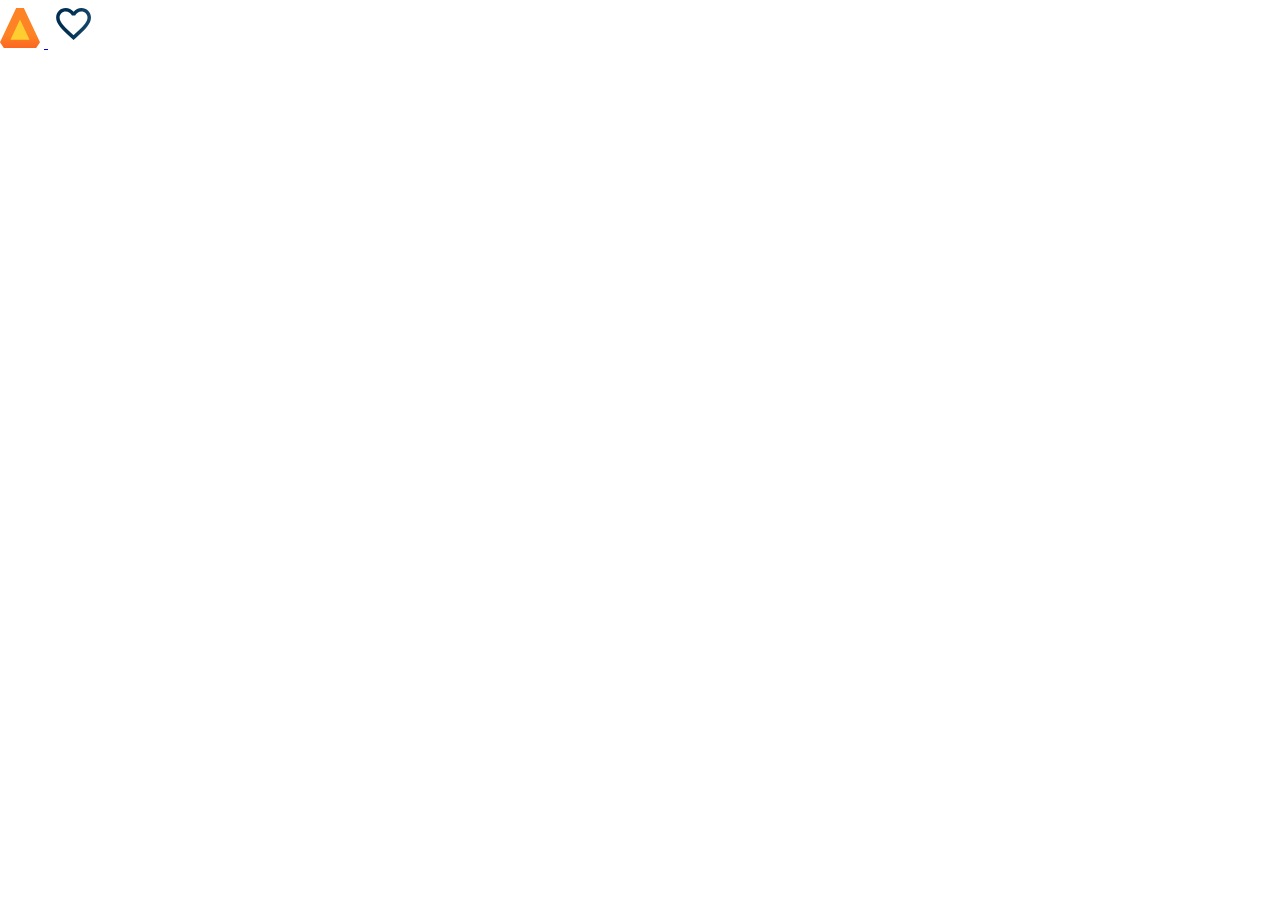
==== index.html @ cac68df6 "Add files via upload" ====
<!DOCTYPE html>
<html>

<head>
    <meta charset="UTF-8">
    <meta name="viewport" content="width=device-width, initial-scale=1.0">
    <title>AluraBooks</title>
    <link rel="stylesheet" href="reset.css">
    <link rel="stylesheet" href="styles.css">
</head>

    <body>
        <header class="cabeçalho">
            <span class="cabeçalho__menu-hamburguer"></span>
            <img src="img/Logo.svg" alt="Logo da AluraBooks">
            <a href="#"><img /a>
          <img src="img/Favoritos.svg" alt="">
        </header>
    </body>
    

</html>
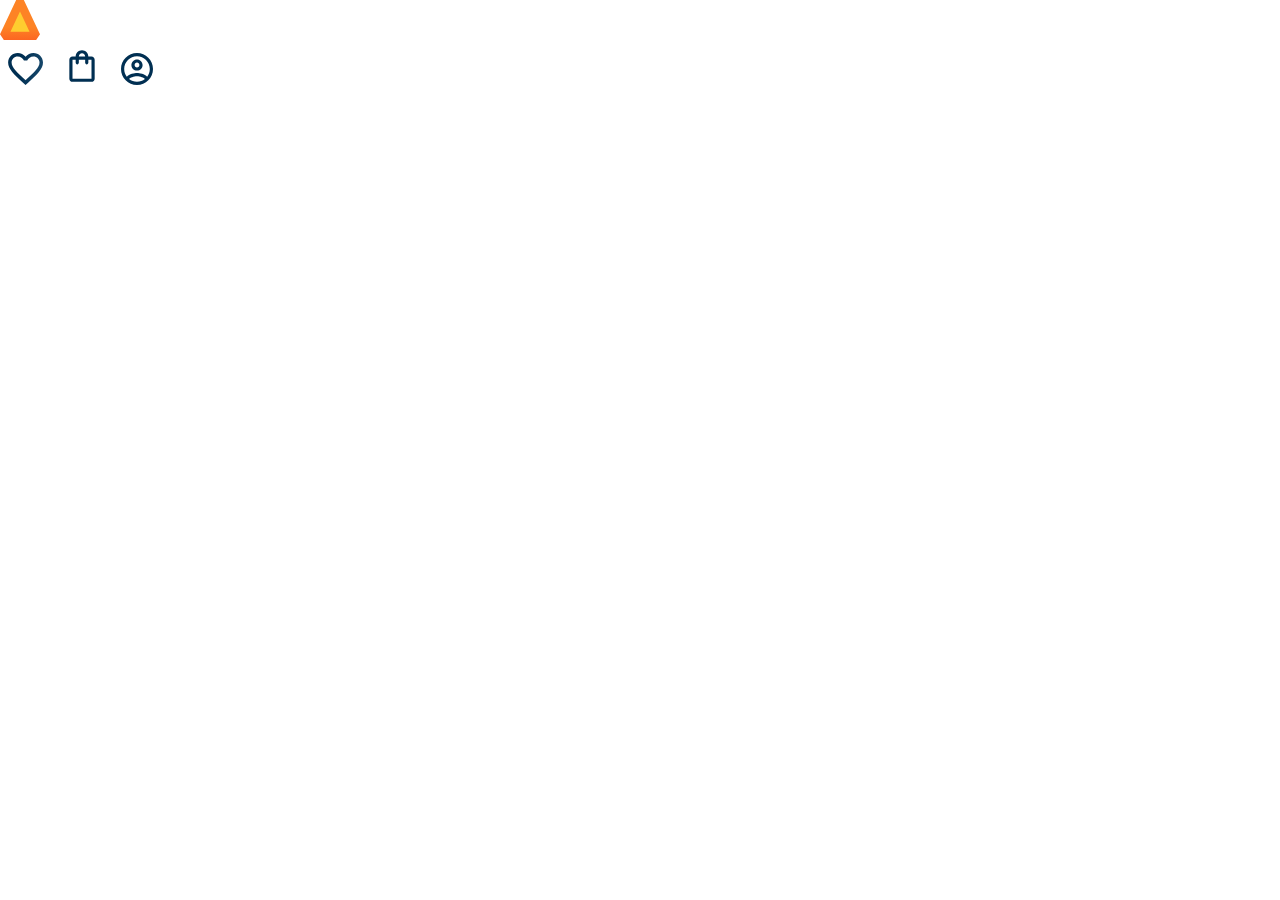
==== commit c8f2996c: "Add files via upload" ====
--- a/index.html
+++ b/index.html
@@ -11,10 +11,15 @@
 
     <body>
         <header class="cabeçalho">
-            <span class="cabeçalho__menu-hamburguer"></span>
-            <img src="img/Logo.svg" alt="Logo da AluraBooks">
-            <a href="#"><img /a>
-          <img src="img/Favoritos.svg" alt="">
+            <div class="container">
+                <span class="cabeçalho__menu-hamburguer"></span>
+                <img src="img/Logo.svg" alt="Logo da AluraBooks">
+            </div>
+             <div class="container">
+            <a href="#"><img src="img/Favoritos.svg" alt="Meus Favoritos"></a>
+            <a href="#"><img src="img/Compras.svg" alt="Carrinhos de Compras"></a>
+            <a href="#"><img src="img/Usuário.svg" alt="Meu perfil"></a>
+            </div>
         </header>
     </body>
     
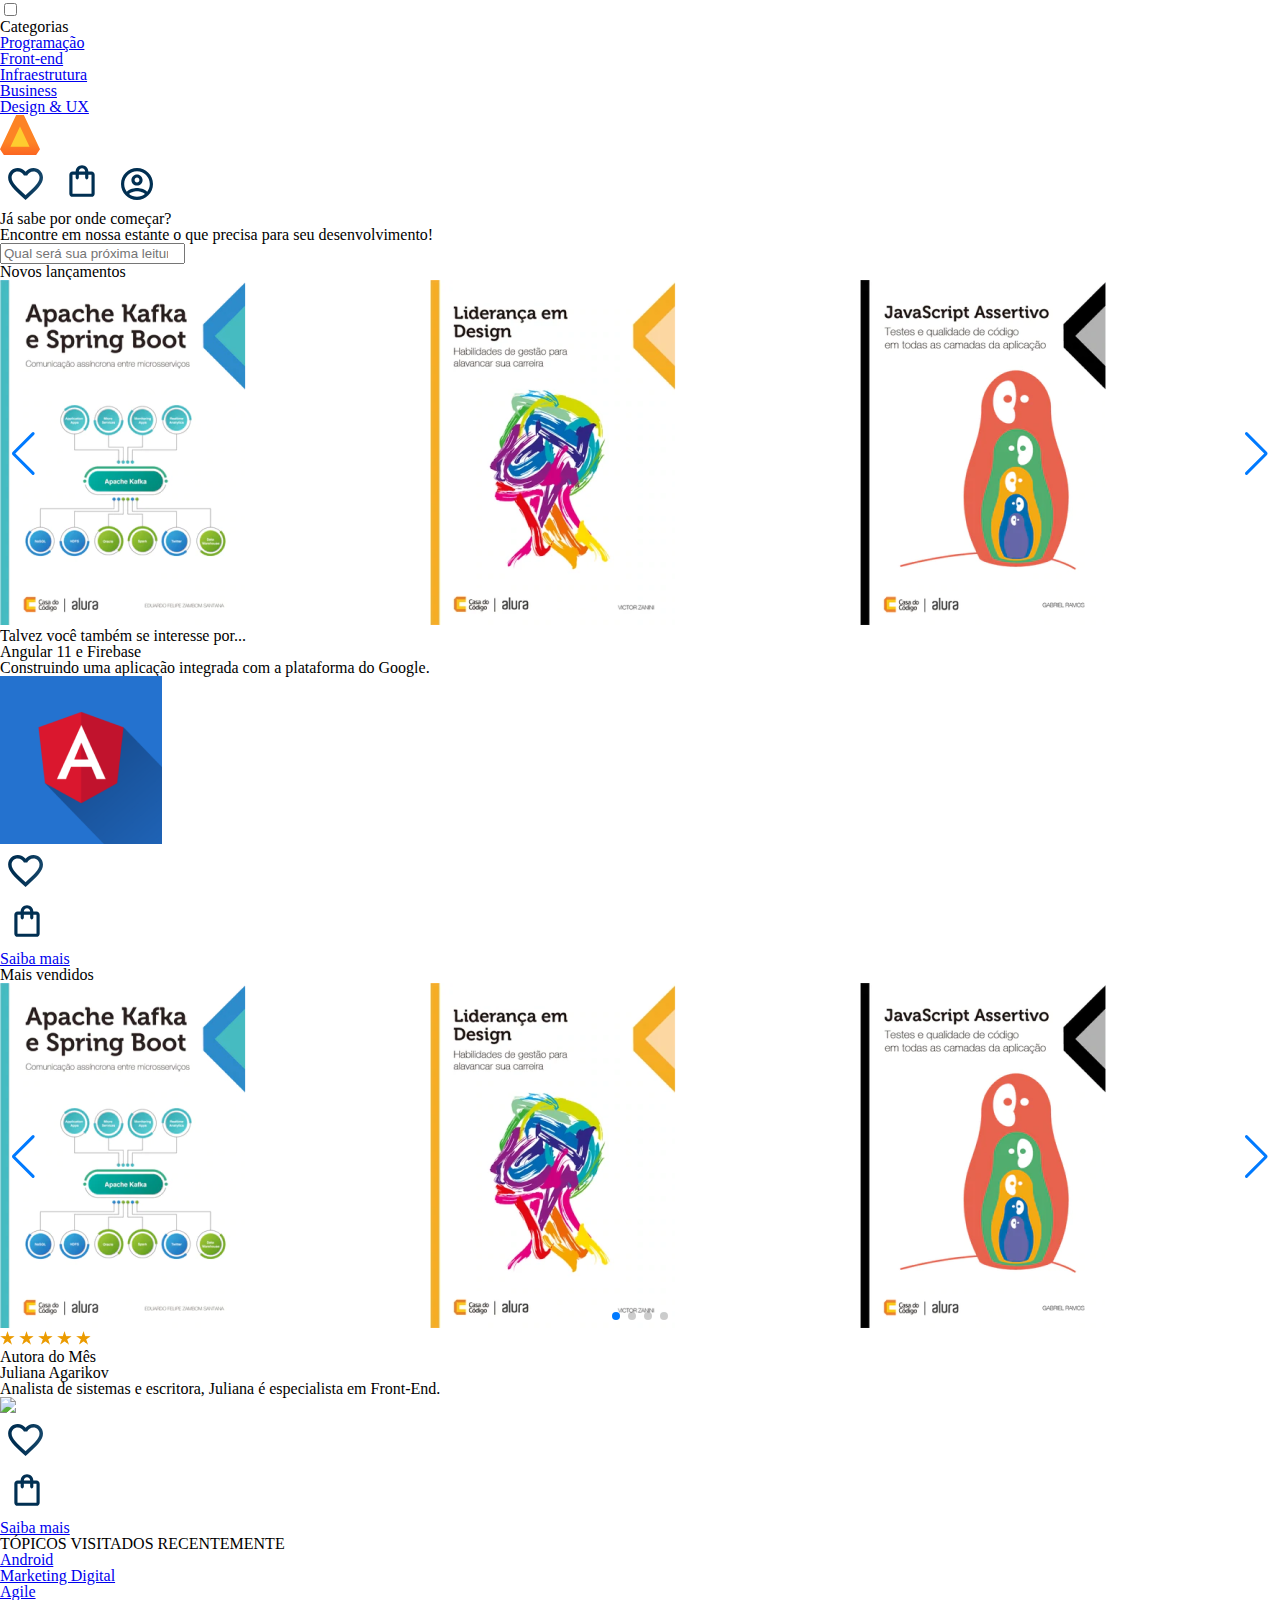
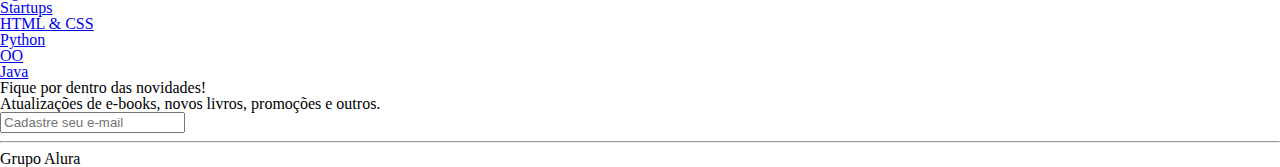
==== commit 543f2d2d: "Add files via upload" ====
--- a/index.html
+++ b/index.html
@@ -2,26 +2,222 @@
 <html>
 
 <head>
-    <meta charset="UTF-8">
-    <meta name="viewport" content="width=device-width, initial-scale=1.0">
-    <title>AluraBooks</title>
-    <link rel="stylesheet" href="reset.css">
-    <link rel="stylesheet" href="styles.css">
+  <meta charset="UTF-8">
+  <meta name="viewport" content="width=device-width, initial-scale=1.0">
+  <title>AluraBooks</title>
+  <link rel="stylesheet" href="reset.css">
+  <link rel="preconnect" href="https://fonts.googleapis.com">
+  <link rel="preconnect" href="https://fonts.gstatic.com" crossorigin>
+  <link href="https://fonts.googleapis.com/css2?family=Poppins:wght@300;400;500;700&display=swap" rel="stylesheet">
+  <link rel="stylesheet" href="https://cdn.jsdelivr.net/npm/swiper@11/swiper-bundle.min.css" />
+  <link rel="stylesheet" href="styles.css">
 </head>
 
-    <body>
-        <header class="cabeçalho">
-            <div class="container">
-                <span class="cabeçalho__menu-hamburguer"></span>
-                <img src="img/Logo.svg" alt="Logo da AluraBooks">
-            </div>
-             <div class="container">
-            <a href="#"><img src="img/Favoritos.svg" alt="Meus Favoritos"></a>
-            <a href="#"><img src="img/Compras.svg" alt="Carrinhos de Compras"></a>
-            <a href="#"><img src="img/Usuário.svg" alt="Meu perfil"></a>
-            </div>
-        </header>
-    </body>
-    
-
-</html>
+<body>
+  <header class="cabeçalho">
+    <div class="container">
+      <input type="checkbox" id="menu" class="container__botao">
+      <label for="menu">
+        <span class="cabeçalho__menu-hamburguer container__imagem"></span>
+      </label>
+      <ul class="lista-menu">
+        <li class="lista-menu__titulo">Categorias</li>
+        <li class="lista-menu__item">
+          <a href="#" class="lista-menu__link">Programação</a>
+        </li>
+        <li class="lista-menu__item">
+          <a href="#" class="lista-menu__link">Front-end</a>
+        </li>
+        <li class="lista-menu__item">
+          <a href="#" class="lista-menu__link">Infraestrutura</a>
+        </li>
+        <li class="lista-menu__item">
+          <a href="#" class="lista-menu__link">Business</a>
+        </li>
+        <li class="lista-menu__item">
+          <a href="#" class="lista-menu__link">Design & UX</a>
+        </li>
+      </ul>
+      <img src="img/Logo.svg" alt="Logo da Alurabooks" class="container__imagem">
+    </div>
+    <div class="container">
+      <a href="#"><img src="img/Favoritos.svg" alt="Meus favoritos" class="container__imagem"></a>
+      <a href="#"><img src="img/Compras.svg" alt="Carrinhos de compras" class="container__imagem"></a>
+      <a href="#"><img src="img/Usuário.svg" alt="Meu perfil" class="container__imagem"></a>
+    </div>
+  </header>
+
+  <section class="banner">
+    <h2 class="banner__titulo">Já sabe por onde começar?</h2>
+    <p class="banner__texto">Encontre em nossa estante o que precisa para seu desenvolvimento!</p>
+    <input type="search" class="banner__pesquisa" placeholder="Qual será sua próxima leitura?">
+  </section>
+
+  <section class="carrossel">
+    <h2 class="carrossel__titulo">Novos lançamentos</h2>
+    <!-- Slider main container -->
+    <div class="swiper">
+      <!-- Additional required wrapper -->
+      <div class="swiper-wrapper">
+        <!-- Slides -->
+        <div class="swiper-slide"><img src="img/ApacheKafka.png"
+            alt="Livro sobre apache kafka e spring boot da alura books"></div>
+        <div class="swiper-slide"><img src="img/Liderança.png"
+            alt="Livro sobre liderança em design design da alura books"></div>
+        <div class="swiper-slide"><img src="img/Javascript.png" alt="Livro sobre javascript assertivo da alura books">
+        </div>
+        <div class="swiper-slide">
+          <img src="img/Guia Front-end.png" alt="Livro Guia front end" />
+        </div>
+        <div class="swiper-slide">
+          <img src="img/Portugol.png" alt="Livro sobre portugol" />
+        </div>
+        <div class="swiper-slide">
+          <img src="img/Acessibilidade.svg" alt="Livro sobre acessibilidade" />
+        </div>
+      </div>
+
+      <!-- If we need navigation buttons -->
+      <div class="swiper-button-prev"></div>
+      <div class="swiper-button-next"></div>
+
+    </div>
+
+    <div class="card">
+      <div class="card__descrição">
+        <div class="descrição">
+          <h3 class="descrição__titulo">Talvez você também se interesse por...</h3>
+          <h2 class="descrição__titulo-livro">Angular 11 e Firebase</h2>
+          <p class="descrição__texto">
+            Construindo uma aplicação integrada com a plataforma do Google.
+          </p>
+        </div>
+        <img src="img/Angular.png" class="descrição__imagem" />
+      </div>
+      <div class="card__botões">
+        <ul class="botões">
+          <li class="botões__item">
+            <img src="img/Favoritos.svg" alt="Favoritar livro" />
+          </li>
+          <li class="botões__item">
+            <img src="img/Compras.svg" alt="Adicionar no carrinho de compras" />
+          </li>
+        </ul>
+        <a href="#" class="botões__ancora">Saiba mais</a>
+      </div>
+    </div>
+
+  </section>
+
+  <section class=”carrossel”>
+    <h2 class="carrossel__titulo">Mais vendidos</h2>
+    <div class="swiper">
+      <!-- Additional required wrapper -->
+      <!-- If we need pagination -->
+      <div class="swiper-pagination"></div>
+
+      <div class="swiper-wrapper">
+        <!-- Slides -->
+        <div class="swiper-slide"><img src="img/ApacheKafka.png"
+            alt="Livro sobre apache kafka e spring boot da alura books"></div>
+        <div class="swiper-slide"><img src="img/Liderança.png" alt="Livro sobre liderança em design da alura books">
+        </div>
+        <div class="swiper-slide"><img src="img/Javascript.png" alt="Livro sobre javascript assertivo da alurabooks">
+        </div>
+        <div class="swiper-slide"><img src="img/Guia Front-end.png" alt="Livro Guia front end"></div>
+        <div class="swiper-slide"><img src="img/Portugol.png" alt="Livro sobre portugol"></div>
+        <div class="swiper-slide"><img src="img/Acessibilidade.svg" alt="livro sobre acessibilidade"></div>
+      </div>
+
+      <!-- If we need navigation buttons -->
+      <div class="swiper-button-prev"></div>
+      <div class="swiper-button-next"></div>
+    </div>
+
+    <div class="card">
+      <!-- 1º linha -->
+      <div class="card__descrição">
+        <!-- 1º coluna -->
+        <div class="descrição">
+          <img src="img/Estrelinhas.png" alt="Avaliação 5 estrelas">
+          <h3 class="descrição__titulo">Autora do Mês</h3>
+          <h2 class="descrição__titulo-livro">Juliana Agarikov</h2>
+          <p class="descrição__texto">Analista de sistemas e escritora, Juliana é especialista em Front-End.
+          </p>
+        </div>
+        <!-- 2º coluna -->
+        <img src="img/Escritora.svg" class="descrição__imagem">
+      </div>
+
+      <!-- 2º linha -->
+      <div class="card__botões">
+        <!-- 1º coluna -->
+        <ul class="botões">
+          <li class="botões__item"><img src="img/Favoritos.svg" alt="Favoritar livro"></li>
+          <li class="botões__item"><img src="img/Compras.svg" alt="Adicionar no carrinho de compras"></li>
+        </ul>
+        <!-- 2º coluna -->
+        <a href="#" class="botões__ancora">Saiba mais</a>
+      </div>
+    </div>
+
+
+
+  </section>
+
+  <section class="tópicos">
+    <h2 class="tópicos__titulo">TÓPICOS VISITADOS RECENTEMENTE</h2>
+    <ul class="tópicos__lista">
+      <li class="tópicos__item"><a href="#" class="tópicos__link">Android</a></li>
+      <li class="tópicos__item">
+        <a href="#" class="tópicos__link">Marketing Digital</a>
+      </li>
+      <li class="tópicos__item">
+        <a href="#" class="tópicos__link">Agile</a>
+      </li>
+      <li class="tópicos__item">
+        <a href="#" class="tópicos__link">Startups</a>
+      </li>
+      <li class="tópicos__item">
+        <a href="#" class="tópicos__link">HTML & CSS</a>
+      </li>
+      <li class="tópicos__item">
+        <a href="#" class="tópicos__link">Python</a>
+      </li>
+      <li class="tópicos__item">
+        <a href="#" class="tópicos__link">OO</a>
+      </li>
+      <li class="tópicos__item">
+        <a href="#" class="tópicos__link">Java</a>
+      </li>
+    </ul>
+  </section>
+
+  <section class="contato">
+    <h2 class="contato__titulo">Fique por dentro das novidades!</h2>
+    <p class="contato__texto">
+      Atualizações de e-books, novos livros, promoções e outros.
+    </p>
+    <input type="email" placeholder="Cadastre seu e-mail" class="contato__email" />
+  </section>
+
+  <hr />
+
+  <footer class="rodapé">
+    <h2 class="rodapé__titulo">Grupo Alura</h2>
+  </footer>
+
+  <script src="https://cdn.jsdelivr.net/npm/swiper@11/swiper-bundle.min.js"></script>
+  <script>
+    const swiper = new Swiper(".swiper", {
+      spaceBetween: 10,
+      slidesPerView: 3,
+      pagination: {
+        el: ".swiper-pagination",
+        type: "bullets",
+      },
+    });
+  </script>
+</body>
+
+</html>